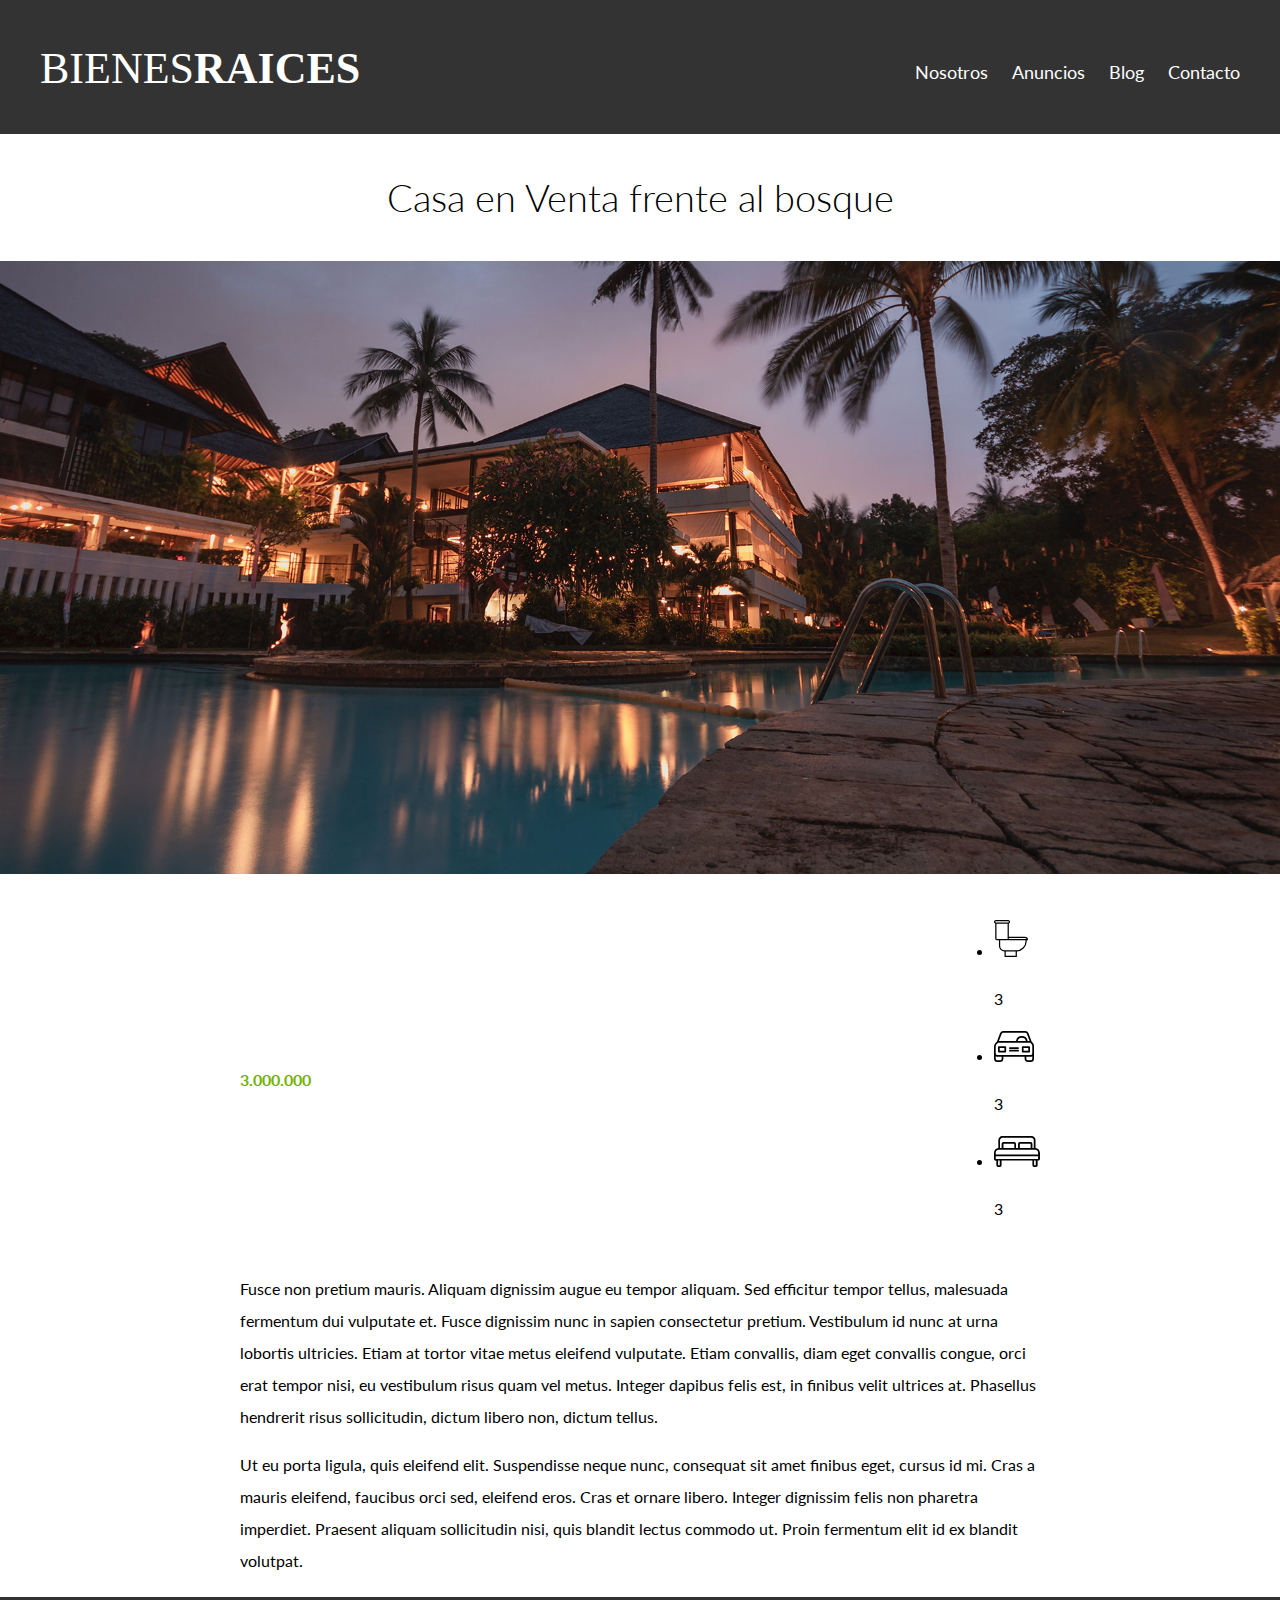
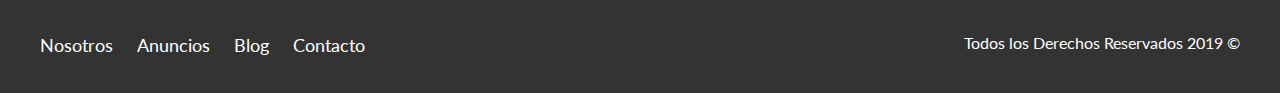
==== anuncio.html @ f4c7eaef "20-04-2019" ====
<!DOCTYPE html>
<html lang="en">
<head>
	<meta charset="UTF-8">
	<title>Bienes Raices</title>
	<link href="https://fonts.googleapis.com/css?family=Lato:300,400,700,900" rel="stylesheet">
	<link rel="stylesheet" href="css/normalize.css">
	<link rel="stylesheet" href="css/styles.css">
</head>

<body>

	<header class="site-header">
		<div class="contenedor contenido-header">
			<div class="barra">
				<a href="index.html">
					<img src="img/logo.svg" alt="Logotipo de Bienes Raices">
				</a>
			
				<nav class="navegacion">
					<a href="nosotros.html">Nosotros</a>
					<a href="anuncios.html">Anuncios</a>
					<a href="blog.html">Blog</a>
					<a href="contacto.html">Contacto</a>
				</nav>
			</div>
		</div>
	</header> <!-- Header !-->

	<h1 class="fw-300 centrar-texto">Casa en Venta frente al bosque</h1>
	<img src="img/destacada.jpg" alt="Imagen Anuncio">

	<main class="contenedor seccion contenido-centrado">
		<div class="resumen-propiedad">
			<p class="precio">3.000.000</p>
			<ul class="iconos-caracteristicas">
				<li>
					<img src="img/icono_wc.svg" alt="Icono WC">
					<p>3</p>
				</li>
				<li>
					<img src="img/icono_estacionamiento.svg" alt="Icono Estacionamientos">
					<p>3</p>
				</li>
				<li>
					<img src="img/icono_dormitorio.svg" alt="Icono Habitaciones">
					<p>3</p>
				</li>
			</ul>
		</div>

		<p>Fusce non pretium mauris. Aliquam dignissim augue eu tempor aliquam. Sed efficitur tempor tellus, malesuada fermentum dui vulputate et. Fusce dignissim nunc in sapien consectetur pretium. Vestibulum id nunc at urna lobortis ultricies. Etiam at tortor vitae metus eleifend vulputate. Etiam convallis, diam eget convallis congue, orci erat tempor nisi, eu vestibulum risus quam vel metus. Integer dapibus felis est, in finibus velit ultrices at. Phasellus hendrerit risus sollicitudin, dictum libero non, dictum tellus.</p>
		<p>Ut eu porta ligula, quis eleifend elit. Suspendisse neque nunc, consequat sit amet finibus eget, cursus id mi. Cras a mauris eleifend, faucibus orci sed, eleifend eros. Cras et ornare libero. Integer dignissim felis non pharetra imperdiet. Praesent aliquam sollicitudin nisi, quis blandit lectus commodo ut. Proin fermentum elit id ex blandit volutpat.</p>

	</main>

	<footer class="site-footer seccion">
		<div class="contenedor contenedor-footer">
			<nav class="navegacion">
				<a href="nosotros.html">Nosotros</a>
				<a href="anuncios.html">Anuncios</a>
				<a href="blog.html">Blog</a>
				<a href="contacto.html">Contacto</a>
			</nav>
			<p class="copyright">Todos los Derechos Reservados 2019 &copy;</p>
		</div>
	</footer> <!-- Footer !-->
</body>
</html>
---- css/styles.css ----
html {
	font-size: 62.5%; /* Reset para REMS - 62.5% = 10px de 16px */
	box-sizing: border-box;
}
*, *:before, *:after {
  box-sizing: inherit;
}
body {
	font-family: 'Lato', sans-serif;
	font-size: 1.6rem;
	line-height: 2;
}

/** Globales **/

img {
	max-width: 100%;
}
.contenedor {
	max-width: 120rem;
	margin: 0 auto;
}
h1 {
	font-size: 3.8rem;
}
h2 {
	font-size: 3.4rem;
}
h3 {
	font-size: 3rem;
}
h4 {
	font-size: 2.6rem;
}

/** Utilidades **/

.seccion {
	margin-top: 2rem;
	margin-bottom: 2rem;
}
.fw-300 {
	font-weight: 300;
}
.centrar-texto {
	text-align: center;
}
.d-block {
	display: block!important;
}
.contenido-centrado {
	max-width: 80rem;
}

/** Botones **/

.boton {
	color: #ffffff;
	font-weight: 700;
	text-decoration: none;
	text-align: center;
	font-size: 1.8rem;
	padding: 1rem 3rem;
	margin-top: 3rem;
	display: inline-block;
}
.boton-amarillo {
	background-color: #E08709;
}
.boton-verde {
	background-color: #71b100;
}

/** Header **/

.site-header {
	background-color: #333333;
	padding: 1rem 0 3rem 0;
}
.site-header.inicio {
	background-image: url(../img/header.jpg);
	background-position: center center;
	background-size: cover;
	height: 100vh;
	min-height: 60rem;
}
.contenido-header {
	height: 100%;
	display: flex;
	flex-direction: column;
	justify-content: space-between;
}
.contenido-header h1 {
	color: #ffffff;
	padding-bottom: 2rem;
	max-width: 60rem;
}
.barra {
	display: flex;
	justify-content: space-between;
	align-items: center;
	padding-top: 3rem;
}


/** Navegacion **/

.navegacion a {
	color: #ffffff;
	text-decoration: none;
	font-size: 1.8rem;
	margin-right: 2rem;
}
.navegacion a:hover{
	color: #71b100;
}
.navegacion a:last-of-type {
	margin-right: 0;
}

/** Iconos Nosotros **/

.iconos-nosotros {
	display: flex;
	justify-content: space-between;
}
.icono {
	flex-basis: calc(33.3% - 1rem);
	text-align: center;
}

.icono h3 {
	text-transform: uppercase;
}

/** Anuncios **/

.contenedor-anuncio {
	display: flex;
	justify-content: space-between;
	flex-wrap: wrap;
}
.anuncio {
	flex: 0 0 calc(33.3% - 1rem);
	border: 1px solid #b5b5b5;
	background-color: #f5f5f5;
	margin-bottom: 2rem;
}
.contenido-anuncio {
	padding: 2rem;
}
.contenido-anuncio h3, .contenido-anuncio p {
	margin: 0;
}
.precio {
	color: #71b100;
	font-weight: 700;
}
.icono-caracteristicas {
	list-style: none;
	padding: 0;
	display: flex;
	justify-content: space-evenly;
	margin-left: 3rem;
	flex: 1;	
	max-width: 500px;

}
.icono-caracteristicas li {
	flex: 1;
	display: flex;
}
.icono-caracteristicas li img {
	margin-right: 2rem;
}
.ver-todas {
	display: flex;
	justify-content: flex-end;
}

/** Contacto Home **/

.imagen-contacto {
	background-image: url(../img/encuentra.jpg);
	background-position: center center;
	background-size: cover;
	height: 40rem;
	display: flex;
	align-items: center;
}
.contenido-contacto {
	flex: 1;
	color: #ffffff;
}
.contenido-contacto p {
	font-size: 1.8rem;
}


/** Sección Inferior **/

.seccion-inferior {
	display: flex;
	justify-content: space-between;
}
.seccion-inferior .blog {
	flex-basis: 60%;
}
.seccion-inferior .testimoniales {
	flex-basis: calc(40% - 2rem);
}
.entrada-blog {
	display: flex;
	justify-content: space-between;
	margin-bottom: 2rem;
}
.entrada-blog:last-of-type {
	margin-bottom: 0;
}
.entrada-blog .imagen {
	flex-basis: 40%;
}
.entrada-blog .texto-entrada {
	flex-basis: calc(60% - 3rem);
}
.texto-entrada a {
	color: #000000;
	text-decoration: none;
}
.texto-entrada h4 {
	margin-top: 0;
	line-height: 1.2;
}
.texto-entrada h4::after {
	content: '';
	display: block;
	width: 10rem;
	height: .5rem;
	background-color: #71b100;
	margin-top: 1rem;
}
.texto-entrada span {
	color: #e08709;
}

/** Testimoniales **/

.testimonial {
	background-color: #71b100;
	font-size: 2.4rem;
	padding: 2rem;
	color: #ffffff;
	border-radius: 3rem;
}
.testimonial p {
	text-align: right;
}
.testimonial blockquote::before {
	content: "";
	background-image: url(../img/comilla.svg);
	background-position: center;
	background-size: cover;
	width: 6rem;
	height: 6rem;
	position: absolute;
	left: -2rem;
	top: -2rem;
}
.testimonial blockquote {
	position: relative;
	padding-left: 5rem;
}

/** Footer **/

.site-footer {
	background-color: #333333;
	margin: 0;
}
.contenedor-footer {
	padding: 3rem 0;
	display: flex;
	justify-content: space-between;
}
.copyright {
	margin: 0;
	color: #ffffff;
}

/*** INTERAS ***/

/** Nosotros **/

.contenido-nosotros {
	display: grid;
	grid-template-columns: repeat(2, 1fr);
	grid-column-gap: 2rem;
}
.texto-nosotros blockquote {
	font-weight: 900;
	font-size: 2rem;
	margin: 0;	
	padding: 3rem 0;
}
.texto-nosotros p {
	text-align: left;
}

/** Anuncio **/

.resumen-propiedad {
	display: flex;
	justify-content: space-between;
	align-items: center;
}
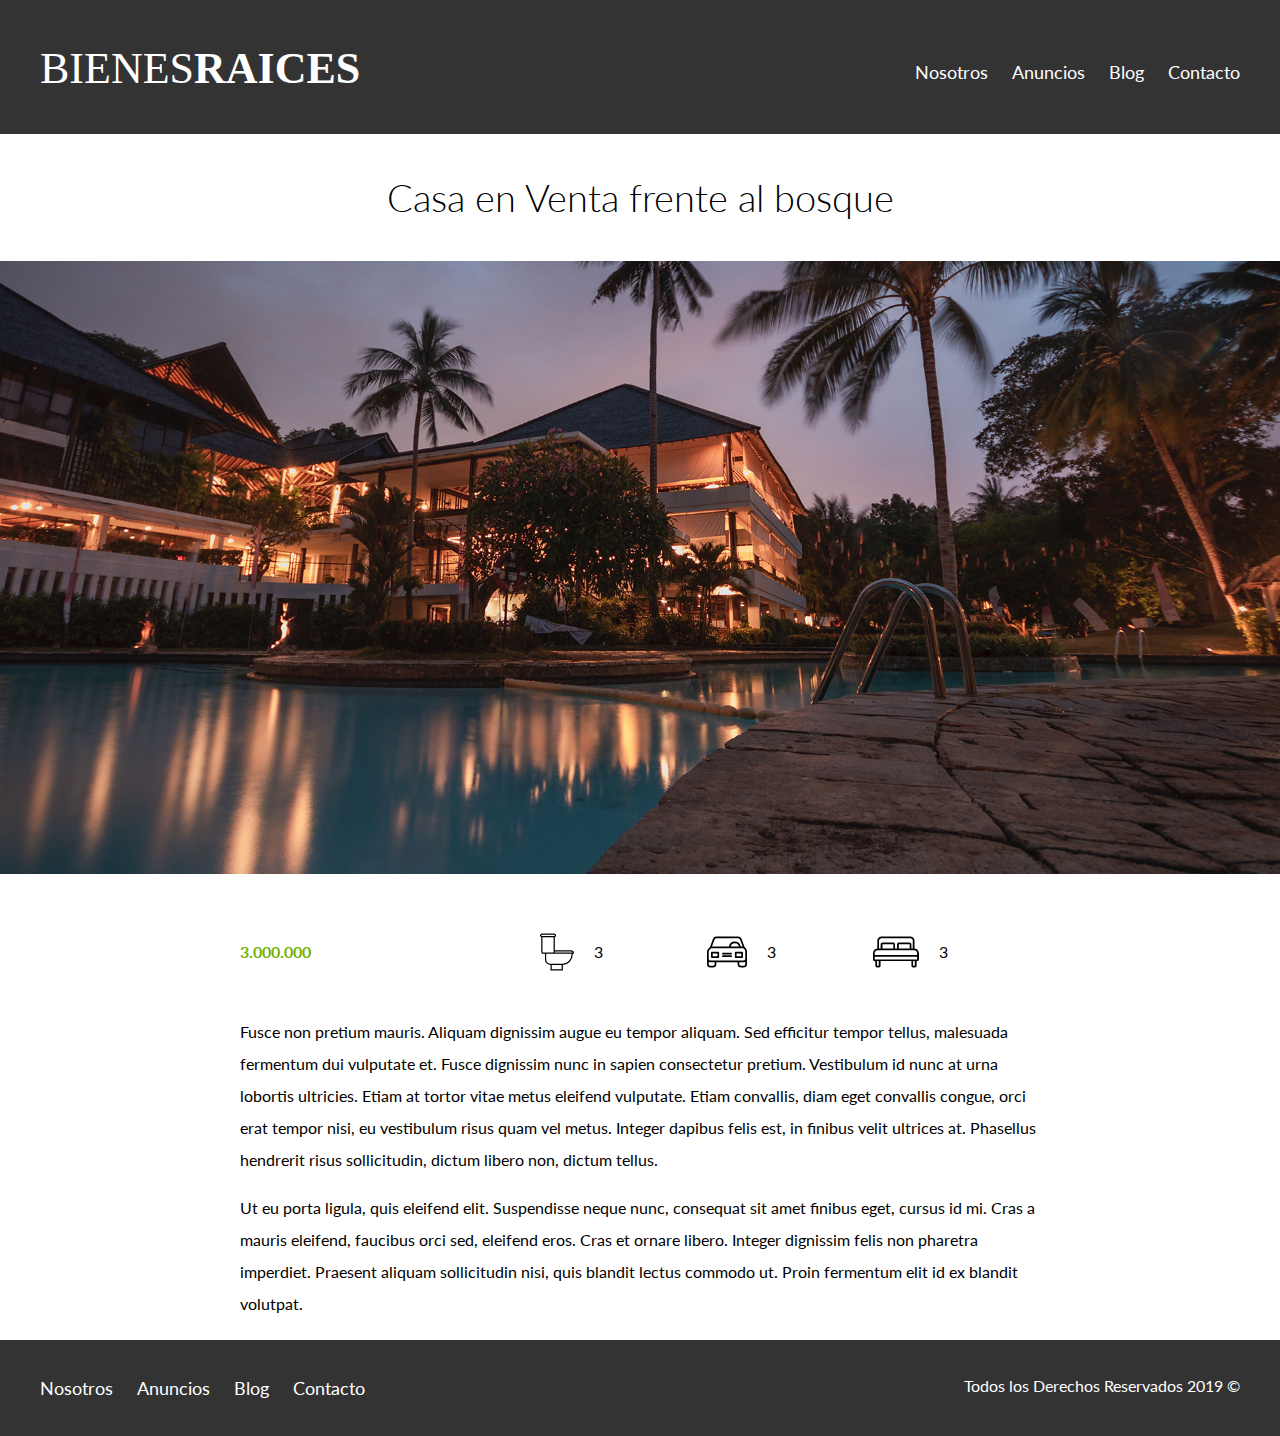
==== commit 878cecea: "24-04-2019" ====
--- a/anuncio.html
+++ b/anuncio.html
@@ -33,7 +33,7 @@
 	<main class="contenedor seccion contenido-centrado">
 		<div class="resumen-propiedad">
 			<p class="precio">3.000.000</p>
-			<ul class="iconos-caracteristicas">
+			<ul class="icono-caracteristicas">
 				<li>
 					<img src="img/icono_wc.svg" alt="Icono WC">
 					<p>3</p>
@@ -51,8 +51,7 @@
 
 		<p>Fusce non pretium mauris. Aliquam dignissim augue eu tempor aliquam. Sed efficitur tempor tellus, malesuada fermentum dui vulputate et. Fusce dignissim nunc in sapien consectetur pretium. Vestibulum id nunc at urna lobortis ultricies. Etiam at tortor vitae metus eleifend vulputate. Etiam convallis, diam eget convallis congue, orci erat tempor nisi, eu vestibulum risus quam vel metus. Integer dapibus felis est, in finibus velit ultrices at. Phasellus hendrerit risus sollicitudin, dictum libero non, dictum tellus.</p>
 		<p>Ut eu porta ligula, quis eleifend elit. Suspendisse neque nunc, consequat sit amet finibus eget, cursus id mi. Cras a mauris eleifend, faucibus orci sed, eleifend eros. Cras et ornare libero. Integer dignissim felis non pharetra imperdiet. Praesent aliquam sollicitudin nisi, quis blandit lectus commodo ut. Proin fermentum elit id ex blandit volutpat.</p>
-
-	</main>
+	</main> <!-- Publicación !-->
 
 	<footer class="site-footer seccion">
 		<div class="contenedor contenedor-footer">
--- a/css/styles.css
+++ b/css/styles.css
@@ -63,6 +63,10 @@
 	padding: 1rem 3rem;
 	margin-top: 3rem;
 	display: inline-block;
+	border: none;
+}
+.boton:hover {
+	cursor: pointer;	
 }
 .boton-amarillo {
 	background-color: #E08709;
@@ -312,4 +316,47 @@
 	display: flex;
 	justify-content: space-between;
 	align-items: center;
+}
+
+/** Contacto **/
+
+.contacto p {
+	font-size: 1.4rem;
+	color: #4f4f4f;
+	margin: 2rem 0 0 0;
+}
+legend {
+	font-size: 2rem;
+	color: #4f4f4f;
+}
+label {
+	display: block;
+	font-weight: 700;
+	text-transform: uppercase;
+}
+input:not([type="submit"]), textarea, select {
+	padding: 1rem;
+	display: block;
+	width: 100%;
+	background-color: #e1e1e1;
+	margin-bottom: 2rem;
+	border: none;
+	border-radius: 1rem;
+}
+select {
+	-webkit-appearance: none;
+	appearance: none;
+}
+input[type="radio"] {
+	width: auto;
+	margin: 0;
+}
+textarea {
+	height: 20rem;
+}
+.forma-contacto {
+	max-width: 30rem;
+	display: flex;
+	justify-content: space-between;
+	align-items: center;
 }